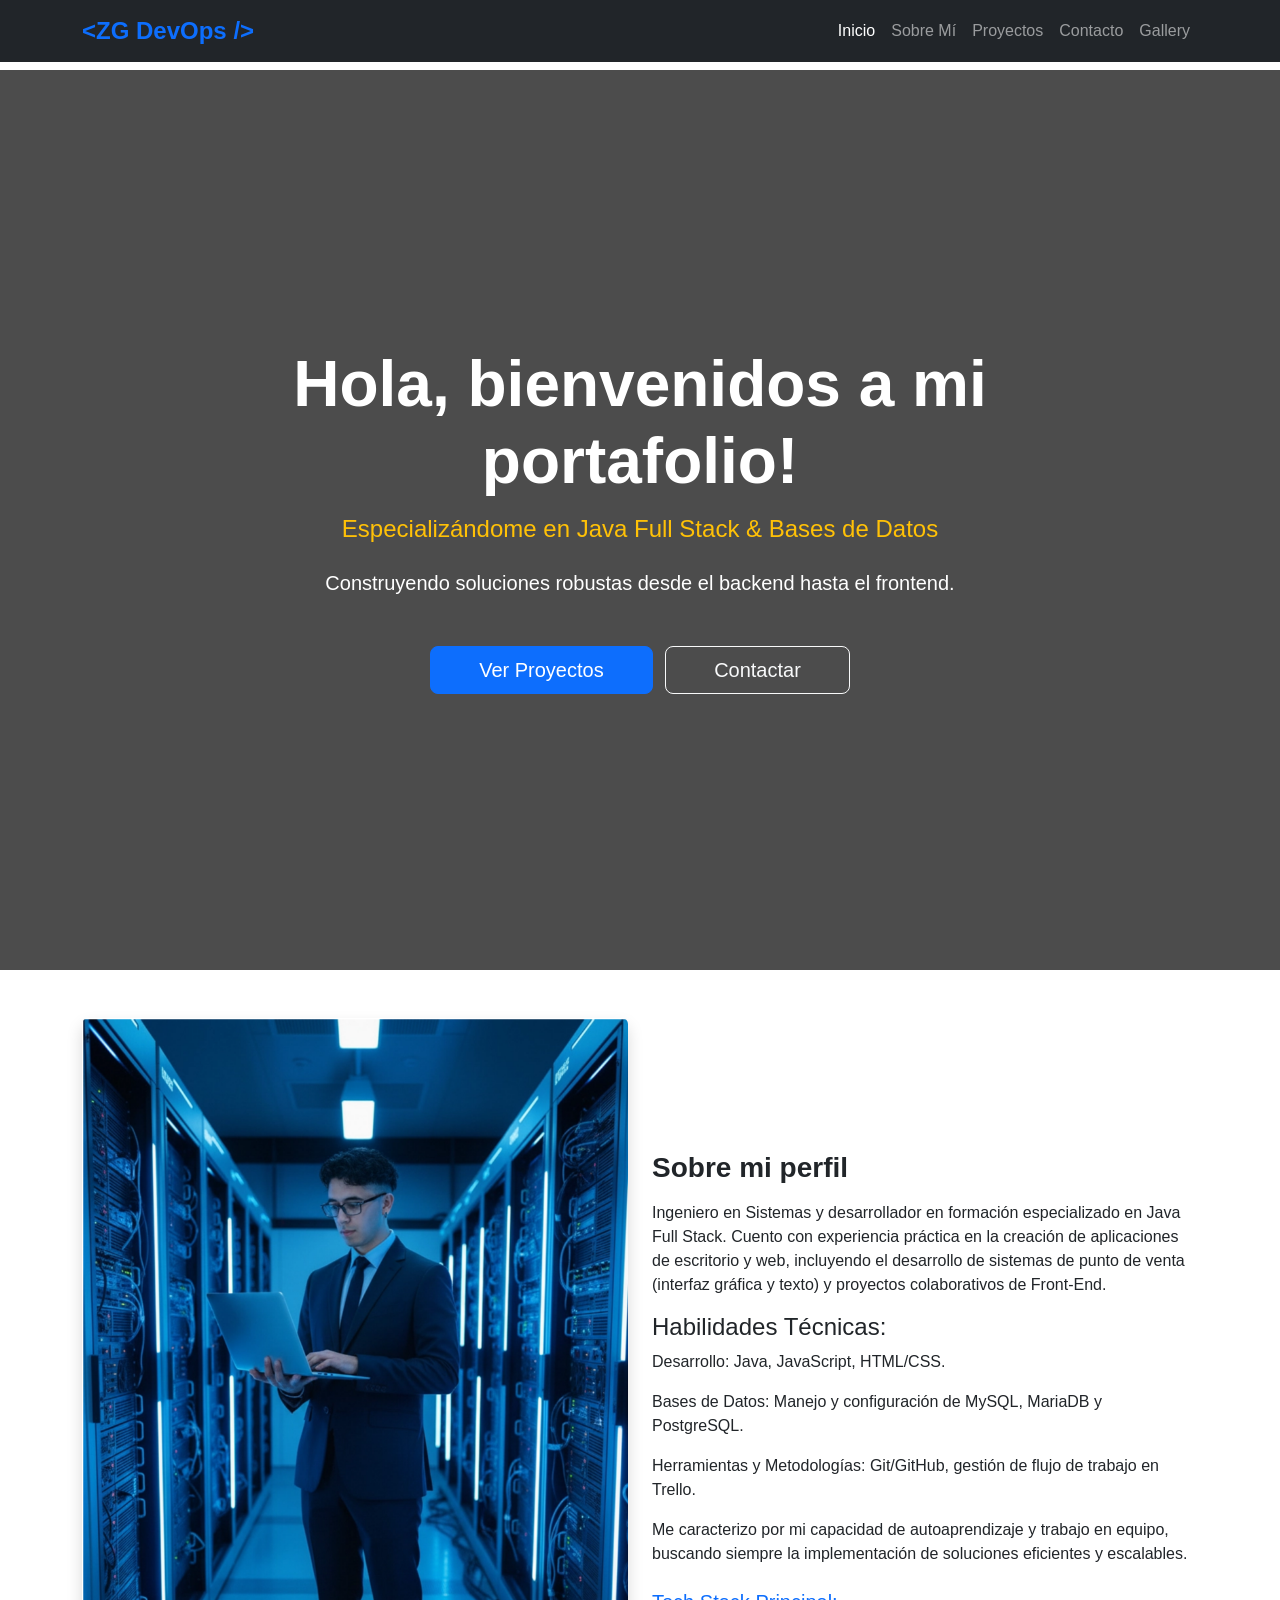
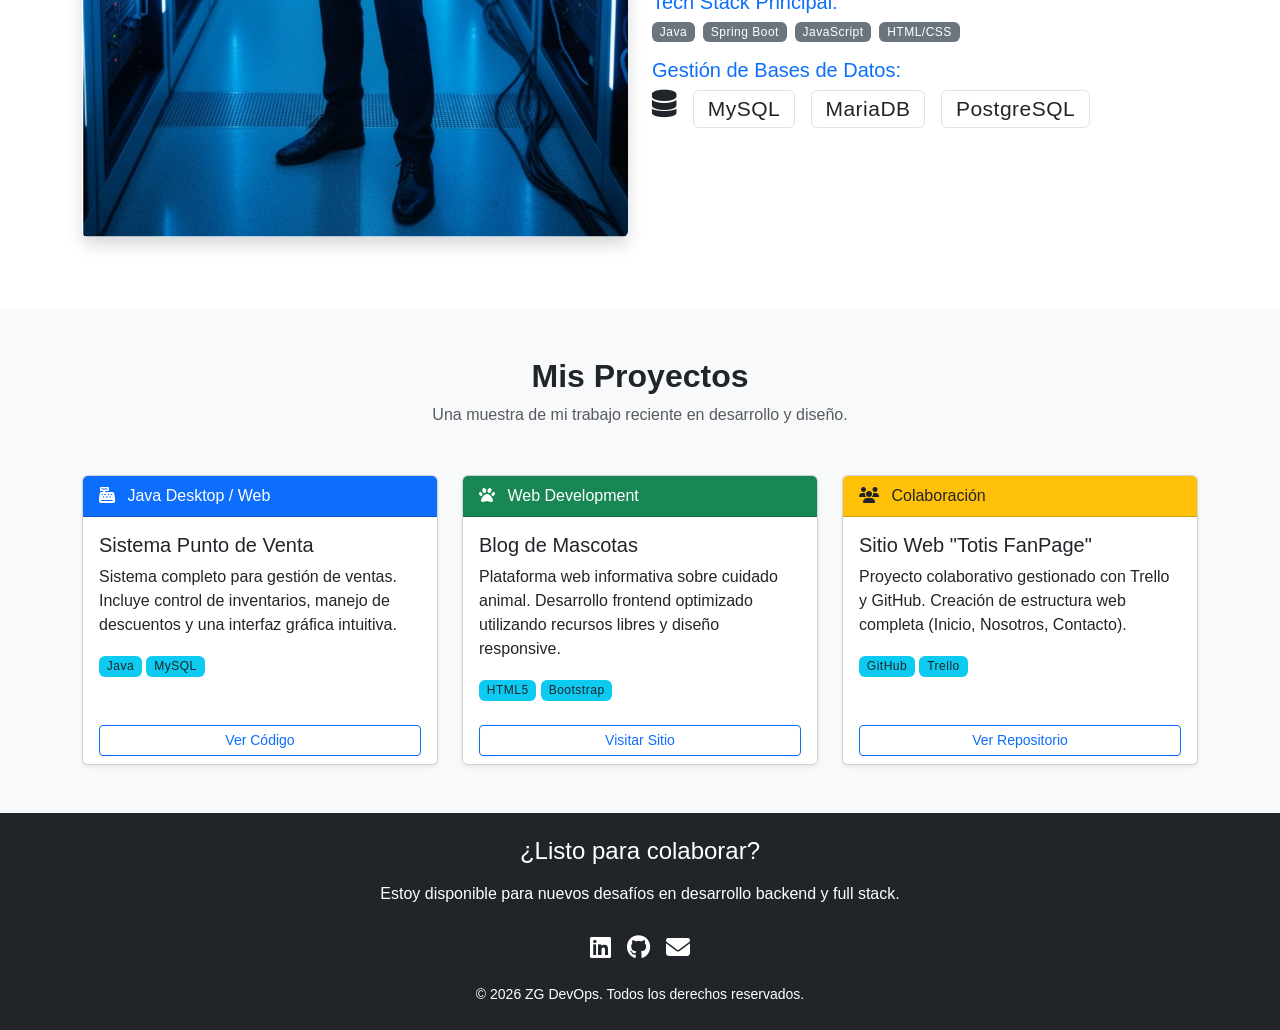
==== index.html @ 4912194c "Upload repository Se carga repositorio de portafolio profesional." ====
<!DOCTYPE html>
<html lang="es">
<head>
    <meta charset="UTF-8">
    <meta name="viewport" content="width=device-width, initial-scale=1.0">
    <title>Portafolio - Ingeniero Java Full Stack</title>
    <link href="https://cdn.jsdelivr.net/npm/bootstrap@5.3.2/dist/css/bootstrap.min.css" rel="stylesheet">
    <link rel="stylesheet" href="https://cdnjs.cloudflare.com/ajax/libs/font-awesome/6.4.0/css/all.min.css">
    <link rel="stylesheet" href="styles.css">
    <link rel="stylesheet" href="pos.html">
</head>
<body>

    <nav class="navbar navbar-expand-lg navbar-dark bg-dark fixed-top">
        <div class="container">
            <a class="navbar-brand fw-bold" href="#">&lt;ZG DevOps /&gt;</a>
            <button class="navbar-toggler" type="button" data-bs-toggle="collapse" data-bs-target="#navbarNav">
                <span class="navbar-toggler-icon"></span>
            </button>
            <div class="collapse navbar-collapse" id="navbarNav">
                <ul class="navbar-nav ms-auto">
                    <li class="nav-item"><a class="nav-link active" href="#inicio">Inicio</a></li>
                    <li class="nav-item"><a class="nav-link" href="#sobre-mi">Sobre Mí</a></li>
                    <li class="nav-item"><a class="nav-link" href="#proyectos">Proyectos</a></li>
                    <li class="nav-item"><a class="nav-link" href="#contacto">Contacto</a></li>
                    <li class="nav-item"><a class="nav-link" href="gallery.html">Gallery</a></li>
                </ul>
            </div>
        </div>
    </nav>

    <header id="inicio" class="hero-section d-flex align-items-center text-center text-white">
        <div class="container">
            <div class="row justify-content-center">
                <div class="col-lg-8">
                    <h1 class="display-3 fw-bold mb-3">Hola, bienvenidos a mi portafolio!</h1>
                    <h2 class="h4 text-warning mb-4">Especializándome en Java Full Stack & Bases de Datos</h2>
                    <p class="lead mb-5">Construyendo soluciones robustas desde el backend hasta el frontend.</p>
                    <a href="#proyectos" class="btn btn-primary btn-lg px-5 me-2">Ver Proyectos</a>
                    <a href="#contacto" class="btn btn-outline-light btn-lg px-5">Contactar</a>
                </div>
            </div>
        </div>
    </header>

    <section id="sobre-mi" class="py-5">
        <div class="container">
            <div class="row align-items-center">
                <div class="col-md-6 mb-4">
                    <img src="./src/serverroom.png" alt="Coding" class="img-fluid rounded shadow">
                </div>
                <div class="col-md-6">
                    <h3 class="fw-bold mb-3">Sobre mi perfil</h3>
                    <p>Ingeniero en Sistemas y desarrollador en formación especializado en Java Full Stack. Cuento con experiencia práctica en la creación de aplicaciones de escritorio y web, incluyendo el desarrollo de sistemas de punto de venta (interfaz gráfica y texto) y proyectos colaborativos de Front-End.</p>
                    <h4>Habilidades Técnicas:</h4>
                    <p>Desarrollo: Java, JavaScript, HTML/CSS.
                    <p>Bases de Datos: Manejo y configuración de MySQL, MariaDB y PostgreSQL.
                    <p>Herramientas y Metodologías: Git/GitHub, gestión de flujo de trabajo en Trello.</p></p>
                    <p>Me caracterizo por mi capacidad de autoaprendizaje y trabajo en equipo, buscando siempre la implementación de soluciones eficientes y escalables.</p>
                    
                    <h5 class="mt-4 text-primary">Tech Stack Principal:</h5>
                    <div class="d-flex flex-wrap gap-2 mt-2">
                        <span class="badge bg-secondary">Java</span>
                        <span class="badge bg-secondary">Spring Boot</span>
                        <span class="badge bg-secondary">JavaScript</span>
                        <span class="badge bg-secondary">HTML/CSS</span>
                    </div>

                    <h5 class="mt-3 text-primary">Gestión de Bases de Datos:</h5>
                    <div class="d-flex gap-3 fs-3 text-dark">
                        <i class="fa-solid fa-database" title="SQL General"></i>
                        <span class="badge border text-dark">MySQL</span>
                        <span class="badge border text-dark">MariaDB</span>
                        <span class="badge border text-dark">PostgreSQL</span>
                    </div>
                </div>
            </div>
        </div>
    </section>

    <section id="proyectos" class="py-5 bg-light">
        <div class="container">
            <div class="text-center mb-5">
                <h2 class="fw-bold">Mis Proyectos</h2>
                <p class="text-muted">Una muestra de mi trabajo reciente en desarrollo y diseño.</p>
            </div>
            <div class="row g-4">
                
                <div class="col-md-4">
                    <div class="card h-100 shadow-sm hover-card">
                        <div class="card-header bg-primary text-white">
                            <i class="fa-solid fa-cash-register me-2"></i> Java Desktop / Web
                        </div>
                        <div class="card-body">
                            <h5 class="card-title">Sistema Punto de Venta</h5>
                            <p class="card-text">Sistema completo para gestión de ventas. Incluye control de inventarios, manejo de descuentos y una interfaz gráfica intuitiva.</p>
                            <span class="badge bg-info text-dark">Java</span>
                            <span class="badge bg-info text-dark">MySQL</span>
                        </div>
                        <div class="card-footer bg-white border-top-0">
                            <a href="pos.html" class="btn btn-outline-primary btn-sm w-100">Ver Código</a>
                        </div>
                    </div>
                </div>

                <div class="col-md-4">
                    <div class="card h-100 shadow-sm hover-card">
                        <div class="card-header bg-success text-white">
                            <i class="fa-solid fa-paw me-2"></i> Web Development
                        </div>
                        <div class="card-body">
                            <h5 class="card-title">Blog de Mascotas</h5>
                            <p class="card-text">Plataforma web informativa sobre cuidado animal. Desarrollo frontend optimizado utilizando recursos libres y diseño responsive.</p>
                            <span class="badge bg-info text-dark">HTML5</span>
                            <span class="badge bg-info text-dark">Bootstrap</span>
                        </div>
                        <div class="card-footer bg-white border-top-0">
                            <a href="https://blog.mascotaysalud.com" class="btn btn-outline-primary btn-sm w-100">Visitar Sitio</a>
                        </div>
                    </div>
                </div>

                <div class="col-md-4">
                    <div class="card h-100 shadow-sm hover-card">
                        <div class="card-header bg-warning text-dark">
                            <i class="fa-solid fa-users me-2"></i> Colaboración
                        </div>
                        <div class="card-body">
                            <h5 class="card-title">Sitio Web "Totis FanPage"</h5>
                            <p class="card-text">Proyecto colaborativo gestionado con Trello y GitHub. Creación de estructura web completa (Inicio, Nosotros, Contacto).</p>
                            <span class="badge bg-info text-dark">GitHub</span>
                            <span class="badge bg-info text-dark">Trello</span>
                        </div>
                        <div class="card-footer bg-white border-top-0">
                            <a href="https://github.com/ignaciozg/Totis_FanPage" class="btn btn-outline-primary btn-sm w-100">Ver Repositorio</a>
                        </div>
                    </div>
                </div>

            </div>
        </div>
    </section>

    <footer id="contacto" class="bg-dark text-white py-4 text-center">
        <div class="container">
            <h4 class="mb-3">¿Listo para colaborar?</h4>
            <p class="mb-4">Estoy disponible para nuevos desafíos en desarrollo backend y full stack.</p>
            <div class="d-flex justify-content-center gap-3 mb-3">
                <a href="https://linkedin.com/in/ignaciozg" class="text-white fs-4"><i class="fa-brands fa-linkedin"></i></a>
                <a href="https://github.com/ignaciozg" class="text-white fs-4"><i class="fa-brands fa-github"></i></a>
                <a href="mailto:ignacio.zgxd27@gmail.com" class="text-white fs-4"><i class="fa-solid fa-envelope"></i></a>
            </div>
            <small>&copy; 2026 ZG DevOps. Todos los derechos reservados.</small>
        </div>
    </footer>

    <script src="https://cdn.jsdelivr.net/npm/bootstrap@5.3.2/dist/js/bootstrap.bundle.min.js"></script>
</body>
</html>
---- styles.css ----
/* Fuente global */
body {
    /* Agrega un relleno superior igual o mayor a la altura de tu barra */
    padding-top: 70px; 
    font-family: 'Segoe UI', Tahoma, Geneva, Verdana, sans-serif;
}

/* Estilo para el Hero (Portada) */
.hero-section {
    /* Imagen de fondo técnica (código/servidores) con superposición oscura */
    background: linear-gradient(rgba(0, 0, 0, 0.7), rgba(0, 0, 0, 0.7)), 
                url('https://images.unsplash.com/photo-1517694712202-14dd9538aa97?auto=format&fit=crop&q=80&w=1920');
    background-size: cover;
    background-position: center;
    height: 100vh; /* Ocupa toda la altura de la pantalla */
}

/* Efecto Hover para las tarjetas de proyectos */
.hover-card {
    transition: transform 0.3s ease, box-shadow 0.3s ease;
}

.hover-card:hover {
    transform: translateY(-5px);
    box-shadow: 0 10px 20px rgba(0,0,0,0.2) !important;
}

/* Ajuste del Navbar al hacer scroll (opcional si usas JS, pero visualmente ayuda) */
.navbar-brand {
    font-size: 1.5rem;
    color: #0d6efd !important; /* Azul Bootstrap para el logo */
}

/* Insignias de tecnología */
.badge {
    font-weight: 500;
    letter-spacing: 0.5px;
}


.centrarvideo {
    display: flex;
    justify-content: center; /* Centrado horizontal */
    align-items: center; /* Centrado vertical (opcional) */
    width: 100%; /* Ocupa el ancho completo */
}

video {
    max-width: 100%; /* Hace el video responsive */
    height: auto;
}
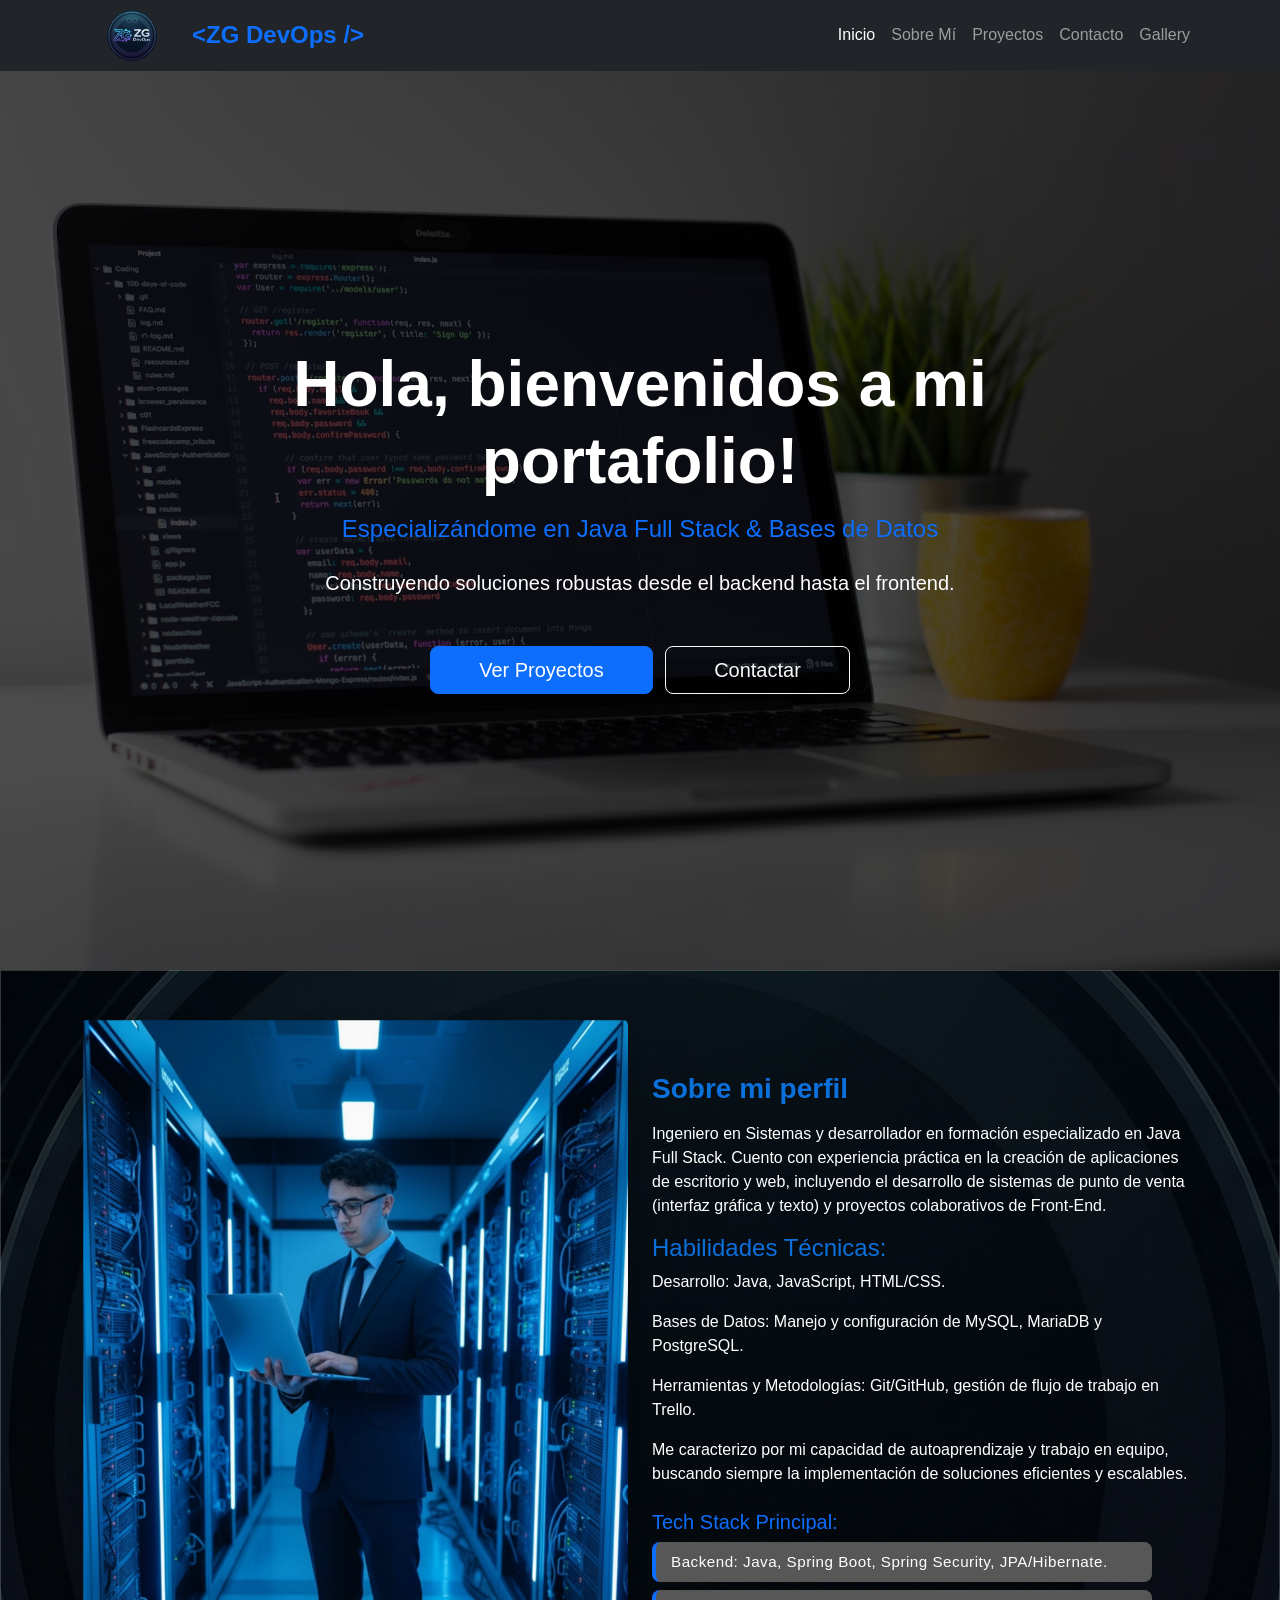
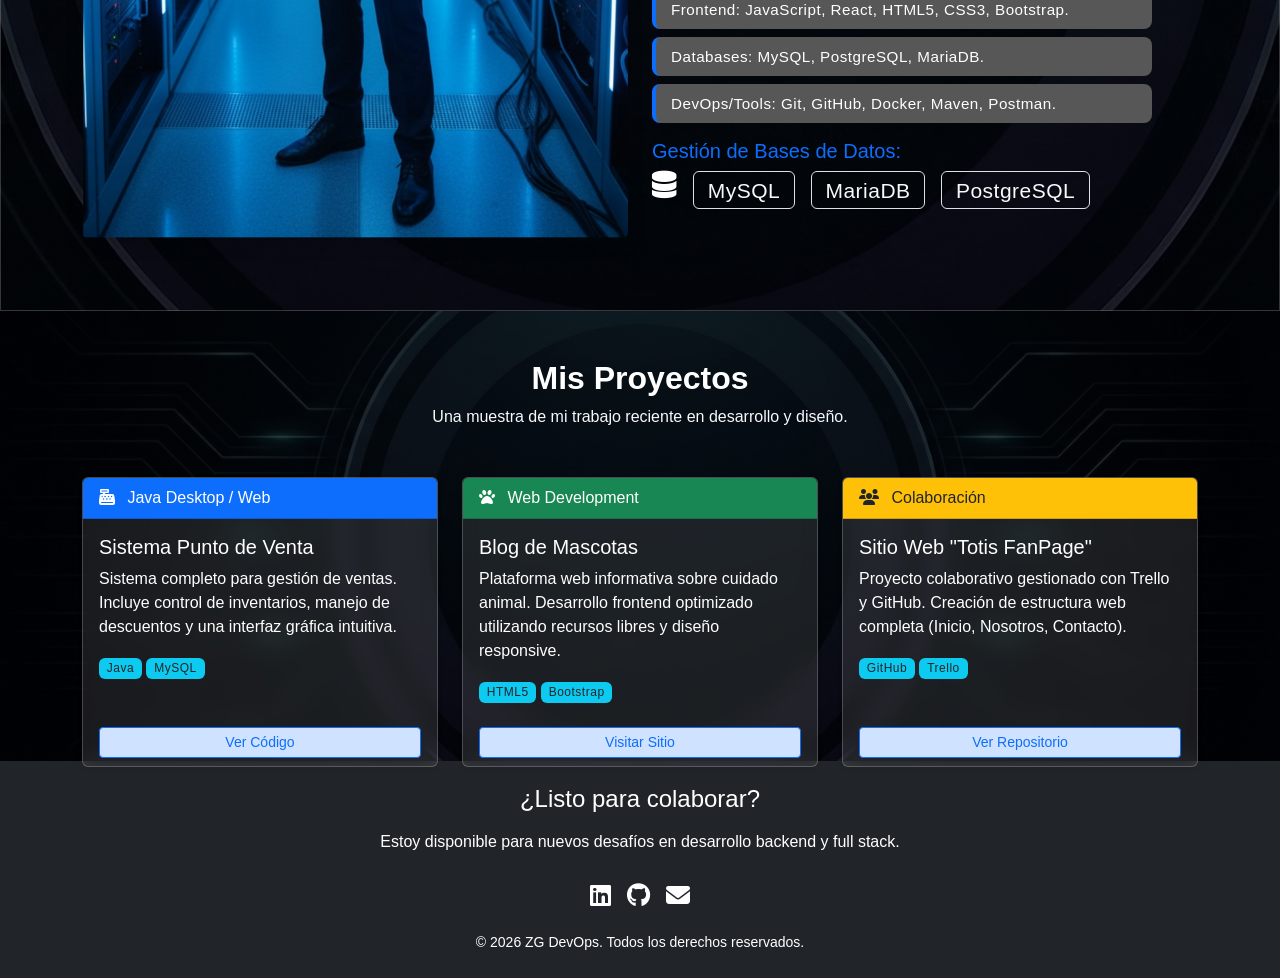
==== commit b4444e09: "Update CSS Se actualiza colorimetria. diseño de Tech Stack, backgrounds de secciones sobre mi y mis " ====
--- a/index.html
+++ b/index.html
@@ -13,6 +13,7 @@
 
     <nav class="navbar navbar-expand-lg navbar-dark bg-dark fixed-top">
         <div class="container">
+            <img src="./src/zgdevopslogo.png" alt="Logo" style="width: 100px; height: auto; margin-right: 10px;">
             <a class="navbar-brand fw-bold" href="#">&lt;ZG DevOps /&gt;</a>
             <button class="navbar-toggler" type="button" data-bs-toggle="collapse" data-bs-target="#navbarNav">
                 <span class="navbar-toggler-icon"></span>
@@ -34,7 +35,7 @@
             <div class="row justify-content-center">
                 <div class="col-lg-8">
                     <h1 class="display-3 fw-bold mb-3">Hola, bienvenidos a mi portafolio!</h1>
-                    <h2 class="h4 text-warning mb-4">Especializándome en Java Full Stack & Bases de Datos</h2>
+                    <h2 class="h4 text-primary mb-4">Especializándome en Java Full Stack & Bases de Datos</h2>
                     <p class="lead mb-5">Construyendo soluciones robustas desde el backend hasta el frontend.</p>
                     <a href="#proyectos" class="btn btn-primary btn-lg px-5 me-2">Ver Proyectos</a>
                     <a href="#contacto" class="btn btn-outline-light btn-lg px-5">Contactar</a>
@@ -60,18 +61,18 @@
                     
                     <h5 class="mt-4 text-primary">Tech Stack Principal:</h5>
                     <div class="d-flex flex-wrap gap-2 mt-2">
-                        <span class="badge bg-secondary">Java</span>
-                        <span class="badge bg-secondary">Spring Boot</span>
-                        <span class="badge bg-secondary">JavaScript</span>
-                        <span class="badge bg-secondary">HTML/CSS</span>
+                        <span class="badge bg-secondary">Backend: Java, Spring Boot, Spring Security, JPA/Hibernate.</span>
+                        <span class="badge bg-secondary">Frontend: JavaScript, React, HTML5, CSS3, Bootstrap.</span>
+                        <span class="badge bg-secondary">Databases: MySQL, PostgreSQL, MariaDB.</span>
+                        <span class="badge bg-secondary">DevOps/Tools: Git, GitHub, Docker, Maven, Postman.</span>
                     </div>
 
                     <h5 class="mt-3 text-primary">Gestión de Bases de Datos:</h5>
-                    <div class="d-flex gap-3 fs-3 text-dark">
+                    <div class="d-flex gap-3 fs-3 text-opacity-light">
                         <i class="fa-solid fa-database" title="SQL General"></i>
-                        <span class="badge border text-dark">MySQL</span>
-                        <span class="badge border text-dark">MariaDB</span>
-                        <span class="badge border text-dark">PostgreSQL</span>
+                        <span class="badge border text-light">MySQL</span>
+                        <span class="badge border text-light">MariaDB</span>
+                        <span class="badge border text-light">PostgreSQL</span>
                     </div>
                 </div>
             </div>
@@ -82,7 +83,7 @@
         <div class="container">
             <div class="text-center mb-5">
                 <h2 class="fw-bold">Mis Proyectos</h2>
-                <p class="text-muted">Una muestra de mi trabajo reciente en desarrollo y diseño.</p>
+                <p class="text-light">Una muestra de mi trabajo reciente en desarrollo y diseño.</p>
             </div>
             <div class="row g-4">
                 
@@ -97,8 +98,8 @@
                             <span class="badge bg-info text-dark">Java</span>
                             <span class="badge bg-info text-dark">MySQL</span>
                         </div>
-                        <div class="card-footer bg-white border-top-0">
-                            <a href="pos.html" class="btn btn-outline-primary btn-sm w-100">Ver Código</a>
+                        <div class="card-footer bg-dark-dark border-top-0">
+                            <a href="pos.html" class="btn btn-outline-primary btn-sm w-100 bg-primary-subtle">Ver Código</a>
                         </div>
                     </div>
                 </div>
@@ -114,8 +115,8 @@
                             <span class="badge bg-info text-dark">HTML5</span>
                             <span class="badge bg-info text-dark">Bootstrap</span>
                         </div>
-                        <div class="card-footer bg-white border-top-0">
-                            <a href="https://blog.mascotaysalud.com" class="btn btn-outline-primary btn-sm w-100">Visitar Sitio</a>
+                        <div class="card-footer bg-dark-dark border-top-0">
+                            <a href="https://blog.mascotaysalud.com" class="btn btn-outline-primary btn-sm bg-primary-subtle w-100">Visitar Sitio</a>
                         </div>
                     </div>
                 </div>
@@ -131,8 +132,8 @@
                             <span class="badge bg-info text-dark">GitHub</span>
                             <span class="badge bg-info text-dark">Trello</span>
                         </div>
-                        <div class="card-footer bg-white border-top-0">
-                            <a href="https://github.com/ignaciozg/Totis_FanPage" class="btn btn-outline-primary btn-sm w-100">Ver Repositorio</a>
+                        <div class="card-footer bg-dark-dark border-top-0">
+                            <a href="https://github.com/ignaciozg/Totis_FanPage" class="btn btn-outline-primary btn-sm bg-primary-subtle w-100">Ver Repositorio</a>
                         </div>
                     </div>
                 </div>
--- a/styles.css
+++ b/styles.css
@@ -9,19 +9,36 @@
 .hero-section {
     /* Imagen de fondo técnica (código/servidores) con superposición oscura */
     background: linear-gradient(rgba(0, 0, 0, 0.7), rgba(0, 0, 0, 0.7)), 
-                url('https://images.unsplash.com/photo-1517694712202-14dd9538aa97?auto=format&fit=crop&q=80&w=1920');
+        url('src/bg1.avif');
     background-size: cover;
     background-position: center;
     height: 100vh; /* Ocupa toda la altura de la pantalla */
 }
 
+
+#proyectos {
+    background: linear-gradient(rgba(0, 0, 0, 0.7), rgba(0, 0, 0, 0.7)), 
+        url('src/devopsbg.png');
+    background-size: cover;
+    background-position: center;
+    height: 50vh;
+    color: white;
+}
+
+
+
 /* Efecto Hover para las tarjetas de proyectos */
 .hover-card {
     transition: transform 0.3s ease, box-shadow 0.3s ease;
+    color: white;
+    transition: transform 0.3s ease;
+    background: rgba(255, 255, 255, 0.1) !important; /* Transparencia */
+    backdrop-filter: blur(10px); /* Desenfoque */
+    border: 1px solid rgba(255, 255, 255, 0.2) !important;
 }
 
 .hover-card:hover {
-    transform: translateY(-5px);
+    transform: translateY(-10px);
     box-shadow: 0 10px 20px rgba(0,0,0,0.2) !important;
 }
 
@@ -50,3 +67,80 @@
     height: auto;
 }
 
+#sobre-mi {
+    color: white;
+    background-image:linear-gradient(rgba(0, 0, 0, 0.7), rgba(0, 0, 0, 0.7)), url(src/devopsbg.png);
+    background-position: center;
+    background-size: auto;
+    backdrop-filter: blur(10px);
+    border: 1px solid rgba(255, 255, 255, 0.2) !important;
+}
+
+#sobre-mi h3, #sobre-mi h4, #sobre-mi h5 {
+    color: #0c70db; /* Un azul específico */
+}
+
+
+/* Skills */
+.d-flex.flex-wrap.gap-2.mt-2 {
+    display: flex !important;
+    flex-direction: column !important;
+    max-width: 500px; /* Opcional: para que no se estiren demasiado */
+}
+
+.badge.bg-secondary {
+    padding: 12px 15px !important;
+    text-align: left !important;
+    border-radius: 8px !important;
+    font-size: 0.95rem !important;
+    border-left: 4px solid #0d6efd; /* Un detalle de color (Primary) al borde */
+    background-color: #575757 !important; /* Un gris muy ligero */
+    color: #ffffff !important;
+}
+
+
+
+        /* Estilos específicos para la galería */
+        .gallery-img {
+            height: 250px;
+            object-fit: cover;
+            cursor: pointer;
+            transition: transform 0.3s ease, filter 0.3s ease;
+        }
+        
+        .gallery-item {
+            overflow: hidden;
+            border-radius: 8px;
+            position: relative;
+        }
+
+        .gallery-item:hover .gallery-img {
+            transform: scale(1.1);
+            filter: brightness(0.7);
+        }
+
+        /* Overlay con el icono de lupa al pasar el mouse */
+        .overlay {
+            position: absolute;
+            top: 0;
+            left: 0;
+            width: 100%;
+            height: 100%;
+            display: flex;
+            justify-content: center;
+            align-items: center;
+            opacity: 0;
+            transition: opacity 0.3s ease;
+            pointer-events: none; /* Para que el click pase a la imagen */
+        }
+
+        .gallery-item:hover .overlay {
+            opacity: 1;
+        }
+
+#body{
+    color: white;
+    background: #000;
+}
+
+
